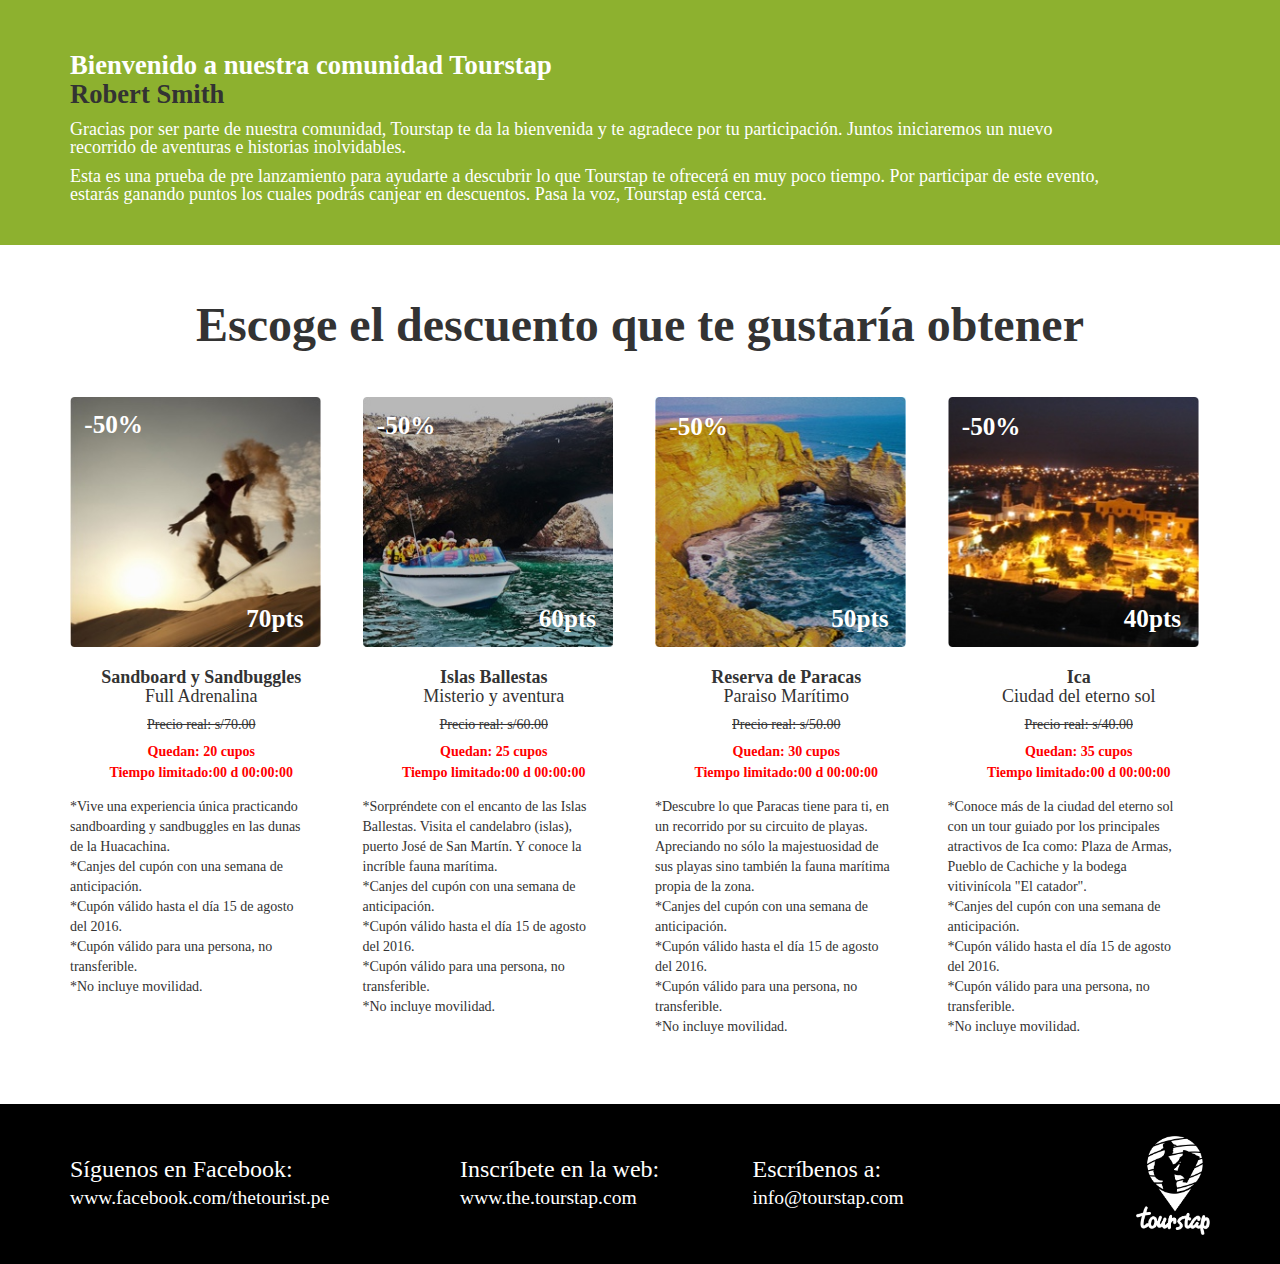
==== bienvenido.html @ 23b312dc "formulario" ====
<!DOCTYPE html>
<html>
  <head>
    <title>Tourstap</title>
    <meta charset="utf-8">
    <link rel="stylesheet" href="assets/css/main.css">
    <link rel="stylesheet" href="assets/css/sanfrancisco-font.css">
    <link rel="stylesheet" href="assets/css/bootstrap.min.css">
  </head>
  <body onLoad="clock(1); clock(2); clock(3); clock(4);">
    <section class="bg-green">
      <div class="container">
        <div class="row">
          <div class="col-xs-12 col-md-11">
            <h1>Bienvenido a nuestra comunidad Tourstap</h1>
            <h2>Robert Smith</h2>
            <p>Gracias por ser parte de nuestra comunidad, Tourstap te da la bienvenida y te agradece por tu participación. Juntos iniciaremos un nuevo recorrido de aventuras e historias inolvidables.</p>
            <p>Esta es una prueba de pre lanzamiento para ayudarte a descubrir lo que Tourstap te ofrecerá en muy poco tiempo. Por participar de este evento, estarás ganando puntos los cuales podrás canjear en descuentos. Pasa la voz, Tourstap está cerca.</p>
          </div>
        </div>
      </div>
    </section>
    <section class="descuentos hidden-xs hidden-sm">
      <div class="container">
        <div class="row">
          <div class="col-xs-12">
            <h1 class="title">Escoge el descuento que te gustaría obtener</h1>
          </div>
          <div class="col-xs-12 col-md-3">
            <div style="background-image:url('assets/img/d-1.jpg');"><span class="text-dsct">-50%</span><span class="text-pts">70pts</span></div>
            <h4>Sandboard y Sandbuggles</h4>
            <p class="sub-title">Full Adrenalina</p>
            <p class="text-strike">Precio real: s/70.00</p>
            <p class="limit-time">Quedan: 20 cupos</p>
            <p class="limit-time inline">Tiempo limitado:<span class="limit-time inline" id="clockdiv1">
              
            </span></p>
            
            <ul>
              <li>*Vive una experiencia única practicando sandboarding y sandbuggles en las dunas de la Huacachina.</li>
              <li>*Canjes del cupón con una semana de anticipación.</li>
              <li>*Cupón válido hasta el día 15 de agosto del 2016.</li>
              <li>*Cupón válido para una persona, no transferible.</li>
              <li>*No incluye movilidad.</li>
            </ul>
          </div>
          <div class="col-xs-12 col-md-3">
            <div style="background-image:url('assets/img/d-2.jpg'); "><span class="text-dsct">-50%</span><span class="text-pts">60pts</span></div>
            <h4>Islas Ballestas</h4>
            <p class="sub-title">Misterio y aventura</p>
            <p class="text-strike">Precio real: s/60.00</p>
            <p class="limit-time">Quedan: 25 cupos</p>
            <p class="limit-time inline">Tiempo limitado:<span class="limit-time inline" id="clockdiv2">
              
            </span></p>
            
            <ul>
              <li>*Sorpréndete con el encanto de las Islas Ballestas. Visita el candelabro (islas), puerto José de San Martín. Y conoce la incríble fauna marítima. </li>
              <li>*Canjes del cupón con una semana de anticipación.</li>
              <li>*Cupón válido hasta el día 15 de agosto del 2016.</li>
              <li>*Cupón válido para una persona, no transferible.</li>
              <li>*No incluye movilidad.</li>
            </ul>
          </div>
          <div class="col-xs-12 col-md-3">
            <div style="background-image:url('assets/img/d-3.jpg');"><span class="text-dsct">-50%</span><span class="text-pts">50pts</span></div>
            <h4>Reserva de Paracas</h4>
            <p class="sub-title">Paraiso Marítimo</p>
            <p class="text-strike">Precio real: s/50.00</p>
            <p class="limit-time">Quedan: 30 cupos</p>
            <p class="limit-time inline">Tiempo limitado:<span class="limit-time inline" id="clockdiv3">
              
            </span></p>
            
            <ul>
              <li>*Descubre lo que Paracas tiene para ti, en un recorrido por su circuito de playas. Apreciando no sólo la majestuosidad de sus playas sino también la fauna marítima propia de la zona.</li>
              <li>*Canjes del cupón con una semana de anticipación.</li>
              <li>*Cupón válido hasta el día 15 de agosto del 2016.</li>
              <li>*Cupón válido para una persona, no transferible.</li>
              <li>*No incluye movilidad.</li>
            </ul>
          </div>
          <div class="col-xs-12 col-md-3">
            <div style="background-image:url('assets/img/d-4.jpg');"><span class="text-dsct">-50%</span><span class="text-pts">40pts</span></div>
            <h4>Ica</h4>
            <p class="sub-title">Ciudad del eterno sol</p>
            <p class="text-strike">Precio real: s/40.00</p>
            <p class="limit-time">Quedan: 35 cupos</p>
            <p class="limit-time inline">Tiempo limitado:<span class="limit-time inline" id="clockdiv4">
             
            </span></p>
            
            <ul>
              <li>*Conoce más de la ciudad del eterno sol con un tour guiado por los principales atractivos de Ica como: Plaza de Armas, Pueblo de Cachiche y la bodega vitivinícola "El catador".</li>
              <li>*Canjes del cupón con una semana de anticipación.</li>
              <li>*Cupón válido hasta el día 15 de agosto del 2016.</li>
              <li>*Cupón válido para una persona, no transferible.</li>
              <li>*No incluye movilidad.</li>
            </ul>
          </div>
        </div>
      </div>
    </section>
    <section class="descuentos-xs hidden-md hidden-lg">
      <div class="container">
        <div class="row">
          <div class="col-xs-12">
            <h1 class="title">Escoge el descuento que te gustaría obtener</h1>
          </div>
        </div>
      </div>
      <div style="background-image:url('assets/img/responsive-d1.jpg');" class="dsct"><span class="text-dsct">-50%</span><span class="text-pts">70pts</span></div>
      <div class="container">
        <div class="row">
          <div class="col-xs-12">
            <h4>Sandboard y Sandbuggles</h4>
            <p class="sub-title">Full Adrenalina</p>
            <p class="text-strike">Precio real: s/70.00</p>
            <p class="limit-time">Quedan: 20 cupos</p>
            <p class="limit-time inline">Tiempo limitado:<span class="limit-time inline" id="clockmovil1">
              
            </span></p>
            
            <ul>
              <li>*Vive una experiencia única practicando sandboarding y sandbuggles en las dunas de la Huacachina.</li>
              <li>*Canjes del cupón con una semana de anticipación.</li>
              <li>*Cupón válido hasta el día 15 de agosto del 2016.</li>
              <li>*Cupón válido para una persona, no transferible.</li>
              <li>*No incluye movilidad.</li>
            </ul>
          </div>
        </div>
      </div>
      <div style="background-image:url('assets/img/responsive-d2.jpg');" class="dsct"><span class="text-dsct">-50%</span><span class="text-pts">60pts</span></div>
      <div class="container">
        <div class="row">
          <div class="col-xs-12">
            <h4>Islas Ballestas</h4>
            <p class="sub-title">Misterio y aventura</p>
            <p class="text-strike">Precio real: s/60.00</p>
            <p class="limit-time">Quedan: 25 cupos</p>
            <p class="limit-time inline">Tiempo limitado:<span class="limit-time inline" id="clockmovil2">
              
            </span></p>
            
            <ul>
              <li>*Sorpréndete con el encanto de las Islas Ballestas. Visita el candelabro (islas), puerto José de San Martín. Y conoce la incríble fauna marítima. </li>
              <li>*Canjes del cupón con una semana de anticipación.</li>
              <li>*Cupón válido hasta el día 15 de agosto del 2016.</li>
              <li>*Cupón válido para una persona, no transferible.</li>
              <li>*No incluye movilidad.</li>
            </ul>
          </div>
        </div>
      </div>
      <div style="background-image:url('assets/img/responsive-d3.jpg');" class="dsct"><span class="text-dsct">-50%</span><span class="text-pts">50pts</span></div>
      <div class="container">
        <div class="row">
          <div class="col-xs-12">
            <h4>Reserva de Paracas</h4>
            <p class="sub-title">Paraiso Marítimo</p>
            <p class="text-strike">Precio real: s/50.00</p>
            <p class="limit-time">Quedan: 30 cupos</p>
            <p class="limit-time inline">Tiempo limitado: <span class="limit-time inline" id="clockmovil3">
              
            </span></p>
           
            <ul>
              <li>*Descubre lo que Paracas tiene para ti, en un recorrido por su circuito de playas. Apreciando no sólo la majestuosidad de sus playas sino también la fauna marítima propia de la zona.</li>
              <li>*Canjes del cupón con una semana de anticipación.</li>
              <li>*Cupón válido hasta el día 15 de agosto del 2016.</li>
              <li>*Cupón válido para una persona, no transferible.</li>
              <li>*No incluye movilidad.</li>
            </ul>
          </div>
        </div>
      </div>
      <div style="background-image:url('assets/img/responsive-d4.jpg');" class="dsct"><span class="text-dsct">-50%</span><span class="text-pts">40pts</span></div>
      <div class="container">
        <div class="row">
          <div class="col-xs-12">
            <h4>Ica</h4>
            <p class="sub-title">Ciudad del eterno sol</p>
            <p class="text-strike">Precio real: s/40.00</p>
            <p class="limit-time">Quedan: 35 cupos</p>
            <p class="limit-time inline">Tiempo limitado:<span class="limit-time inline" id="clockmovil4">
              
            </span></p>
            
            <ul>
              <li>*Conoce más de la ciudad del eterno sol con un tour guiado por los principales atractivos de Ica como: Plaza de Armas, Pueblo de Cachiche y la bodega vitivinícola "El catador".</li>
              <li>*Canjes del cupón con una semana de anticipación.</li>
              <li>*Cupón válido hasta el día 15 de agosto del 2016.</li>
              <li>*Cupón válido para una persona, no transferible.</li>
              <li>*No incluye movilidad.</li>
            </ul>
          </div>
        </div>
      </div>
    </section>
    <footer>
      <div class="container">
        <div class="row hidden-xs hidden-sm">
          <div class="col-md-4">
            <p>Síguenos en Facebook:</p><a href="www.facebook.com/thetourist.pe" target="_blank" class="link">www.facebook.com/thetourist.pe</a>
          </div>
          <div class="col-md-3">
            <p>Inscríbete en la web:</p><a href="www.the.tourstap.com" target="_blank" class="link">www.the.tourstap.com</a>
          </div>
          <div class="col-md-3">
            <p>Escríbenos a:</p><a href="info@tourstap.com" target="_blank" class="link">info@tourstap.com</a>
          </div>
          <div class="col-md-2"><img src="assets/img/logo.png" class="logo"></div>
        </div>
        <div class="row hidden-md hidden-lg">
          <div class="col-xs-4"><a href="www.facebook.com/thetourist.pe" target="_blank"><img src="assets/icon/icono-facebook.png"></a></div>
          <div class="col-xs-4"><a href="www.the.tourstap.com" target="_blank"><img src="assets/icon/icono-web.png"></a></div>
          <div class="col-xs-4"><a href="info@tourstap.com" target="_blank"><img src="assets/icon/icono-mensaje.png"></a></div>
        </div>
      </div>
    </footer>
    <script src="https://ajax.googleapis.com/ajax/libs/jquery/1.9.0/jquery.min.js"></script>
    <script src="assets/js/jquery.countdown.min.js"></script>
    <script src="assets/js/main.js"></script>
  </body>
</html>
---- assets/css/main.css ----
body {
  font-family: "san francisco" !important;
  font-weight: 400 !important;
}
body p {
  font-size: 14px;
}
.intro {
  background-image: url("../img/bg-hero.png");
  height: 965px;
  width: 100%;
  background-repeat: no-repeat;
  background-size: cover;
}
.intro .text-white {
  color: #fff;
  padding-right: 7%;
}
.intro .text-white .title-lg {
  font-size: 36px;
  font-weight: 400;
}
.intro .text-white .title-md {
  font-size: 30px;
}
.intro .text-white .text-md {
  font-size: 23px;
  font-weight: 400;
}
.intro .text-white ol {
  padding-bottom: 4%;
  padding-top: 4%;
  padding-left: 3%;
}
.intro .text-white ol li {
  line-height: 1.8;
}
.intro .text-white .text-sm {
  font-size: 18px;
}
.intro .text-white p.text-sm {
  margin-bottom: 4%;
}
.fw-800 {
  font-weight: 800 !important;
}
.lh-1 {
  line-height: 1;
}
.text-shadow {
  text-shadow: 5px 5px 10px #000;
}
.logo {
  margin: 4% 0% 2% 0%;
  width: 11%;
}
.overlay-form {
  padding: 23% 17% 0% 17%;
  width: 115%;
  height: 600px;
  background-color: rgba(0,0,0,0.5);
  float: right;
  border-radius: 10px;
}
.overlay-form form input {
  width: 100%;
  border-radius: 6px;
  border: 0px;
  height: 36px;
  margin: 10px 0px 10px 0px;
  font-size: 18px;
  padding: 0px 0px 0px 12px;
}
.overlay-form form .selfie {
  clear: both;
}
.overlay-form form .input-hidden {
  opacity: 0;
  position: absolute;
  margin: 0;
  padding: 0;
  height: 40px;
  width: 92%;
  left: 4%;
  top: 9%;
}
.overlay-form form .input-imagen {
  display: none;
}
.overlay-form form .button {
  width: 100%;
  background-color: #02bbcf;
  border: 1px solid #02bbcf;
  border-radius: 6px;
  margin-top: 10px;
  font-size: 18px;
  color: #fff;
}
.overlay-form form .button:hover {
  background-color: #158591;
  border: 1px solid #158591;
}
.overlay-form form .button:focus {
  background-color: #02bbcf;
  border: 1px solid #02bbcf;
}
.overlay-form form p {
  color: #fff;
  text-align: justify;
  font-weight: 100;
  padding-top: 5%;
  line-height: 1.2;
  font-size: 15px;
}
.overlay-form form .submit {
  padding-left: 0px !important;
  background-color: #8db12f;
  color: #fff;
  margin-top: 20%;
}
.overlay-form form .submit:hover {
  background-color: #738837;
}
.overlay-form form .submit:focus {
  background-color: #8db12f;
}
.descuentos .row {
  padding: 3% 0% 5% 0%;
}
.descuentos h1.title {
  text-align: center;
  font-size: 48px;
  font-weight: 800;
}
.descuentos .col-xs-12.col-md-3 {
  padding-top: 3%;
  text-align: center;
}
.descuentos .col-xs-12.col-md-3 div {
  color: #fff;
  font-size: 1.8em;
  font-weight: 800;
  width: 100%;
  height: 250px;
  background-repeat: no-repeat;
  background-size: contain;
}
.descuentos .col-xs-12.col-md-3 div .text-dsct {
  position: absolute;
  top: 7%;
  left: 10%;
}
.descuentos .col-xs-12.col-md-3 div .text-pts {
  position: absolute;
  right: 15%;
  margin-top: 70%;
}
.descuentos .col-xs-12.col-md-3 div.dsct .text-dsct {
  position: absolute;
  margin-top: 4%;
  left: 10%;
}
.descuentos .col-xs-12.col-md-3 div.dsct .text-pts {
  position: absolute;
  right: 15%;
  margin-bottom: 33%;
}
.descuentos .col-xs-12.col-md-3 h4 {
  font-size: 18px;
  font-weight: 800;
  margin-bottom: 0px;
  margin-top: 8%;
}
.descuentos .col-xs-12.col-md-3 .sub-title {
  font-weight: 400;
  line-height: 1;
  font-size: 18px;
}
.descuentos .col-xs-12.col-md-3 .text-strike {
  text-decoration: line-through;
}
.descuentos .col-xs-12.col-md-3 .limit-time {
  color: #f00;
  font-weight: 600;
  line-height: 1;
  margin-bottom: 4px;
}
.descuentos .col-xs-12.col-md-3 ul {
  text-align: left;
  list-style-type: none;
  padding: 5% 7% 0% 0%;
}
footer {
  background-color: #000;
  color: #fff;
  padding: 2% 0% 2% 0%;
}
footer .row.hidden-md.hidden-lg {
  text-align: center;
  padding: 5% 12% 5% 12%;
}
footer .row.hidden-md.hidden-lg img {
  height: 115px;
}
footer .row {
  -webkit-box-align: center;
  -moz-box-align: center;
  box-align: center;
  -webkit-align-items: center;
  -moz-align-items: center;
  -ms-align-items: center;
  -o-align-items: center;
  align-items: center;
  -ms-flex-align: center;
  display: -webkit-box;
  display: -moz-box;
  display: box;
  display: -webkit-flex;
  display: -moz-flex;
  display: -ms-flexbox;
  display: flex;
  -webkit-box-orient: horizontal;
  -moz-box-orient: horizontal;
  box-orient: horizontal;
  -webkit-box-direction: normal;
  -moz-box-direction: normal;
  -webkit-flex-direction: row;
  -moz-box-direction: row;
  flex-direction: row;
  -ms-flex-direction: row;
}
footer p {
  text-align: left;
  font-size: 24px;
  margin-bottom: 0px;
  line-height: 1.2;
}
footer .link {
  font-size: 1.4em;
  font-weight: 100;
  color: #fff;
}
footer .link:hover {
  color: #fff;
}
footer .logo {
  width: 45%;
  float: right;
}
.bg-green {
  background-color: #8db12f;
  padding: 4% 0% 2.5% 0%;
}
.bg-green h1 {
  font-size: 1.9em;
  color: #fff;
  font-weight: 800;
  margin: 0px;
}
.bg-green h2 {
  font-size: 1.9em;
  font-weight: 800;
  margin: 0px;
}
.bg-green p {
  color: #fff;
  font-size: 18px;
  margin-top: 1%;
  font-weight: 200;
  line-height: 1;
}
.number {
  font-size: 13px;
  position: relative;
  bottom: 3px;
}
.inline {
  display: inline;
}
.intro-xs {
  background-image: url("../img/bg-hero.png");
  height: 630px;
  width: 100%;
  background-repeat: no-repeat;
  background-size: cover;
}
.intro-xs .text-white {
  color: #fff;
}
.intro-xs .title-lg {
  font-size: 2.9em;
  padding-top: 5%;
  font-weight: 800;
}
.intro-xs .col-xs-12.text-white {
  text-align: center;
  padding-top: 15%;
}
.intro-xs .logo-xs {
  width: 22%;
}
.xs {
  font-size: 18px;
}
.xs .row {
  padding: 12% 0% 12% 0%;
}
.xs p {
  font-size: 18px;
}
.xs .title-md {
  font-size: 23px;
}
.overlay-form-xs {
  padding: 12% 20% 12% 20%;
  width: 100%;
  background-color: rgba(0,0,0,0.5);
}
.overlay-form-xs form input {
  width: 100%;
  border-radius: 6px;
  border: 0px;
  height: 65px;
  margin: 10px 0px 10px 0px;
  font-size: 25px;
  padding: 0px 0px 0px 12px;
}
.overlay-form-xs form .selfie {
  clear: both;
}
.overlay-form-xs form .input-hidden {
  opacity: 0;
  position: absolute;
  margin: 0;
  padding: 0;
  height: 65px;
  width: 92%;
  left: 4%;
  top: 9%;
}
.overlay-form-xs form .input-imagen {
  display: none;
}
.overlay-form-xs form .button {
  padding: 3% 0% 3% 0%;
  width: 100%;
  background-color: #02bbcf;
  border: 1px solid #02bbcf;
  border-radius: 6px;
  margin-top: 10px;
  font-size: 25px;
  color: #fff;
}
.overlay-form-xs form .button:hover {
  background-color: #158591;
  border: 1px solid #158591;
}
.overlay-form-xs form .button:focus {
  background-color: #02bbcf;
  border: 1px solid #02bbcf;
}
.overlay-form-xs form p {
  color: #fff;
  text-align: justify;
  font-weight: 100;
  padding-top: 5%;
  line-height: 1.2;
  font-size: 20px;
}
.overlay-form-xs form .submit {
  padding-left: 0px !important;
  background-color: #8db12f;
  color: #fff;
  margin-top: 8%;
  height: 65px;
  font-size: 30px;
}
.overlay-form-xs form .submit:hover {
  background-color: #738837;
}
.overlay-form-xs form .submit:focus {
  background-color: #8db12f;
}
.descuentos-xs {
  padding: 6% 0% 6% 0%;
  text-align: center;
}
.descuentos-xs .container {
  margin-bottom: 4%;
}
.descuentos-xs h1.title {
  text-align: center;
  font-size: 40px;
  font-weight: 800;
}
.descuentos-xs div.dsct {
  color: #fff;
  font-size: 40px;
  font-weight: 800;
  width: 100%;
  height: 295px;
  background-repeat: no-repeat;
  background-size: cover;
  margin-bottom: 2%;
}
.descuentos-xs div.dsct .text-dsct {
  position: absolute;
  left: 2%;
  margin-top: 1%;
}
.descuentos-xs div.dsct .text-pts {
  position: absolute;
  right: 2%;
  margin-top: 22%;
}
.descuentos-xs h4 {
  font-size: 18px;
  font-weight: 800;
  margin-bottom: 0px;
  margin-top: 4%;
}
.descuentos-xs .sub-title {
  font-weight: 400;
  line-height: 1;
  font-size: 18px;
}
.descuentos-xs .text-strike {
  text-decoration: line-through;
}
.descuentos-xs .limit-time {
  color: #f00;
  font-weight: 600;
  line-height: 1;
  margin-bottom: 4px;
}
.descuentos-xs ul {
  text-align: left;
  list-style-type: none;
  padding: 4% 0% 0% 0%;
  line-height: 1;
  font-size: 18px;
}
/*# sourceMappingURL=assets/stylus/main.css.map */
---- assets/css/sanfrancisco-font.css ----
/**
 * http://applemusic.tumblr.com/
 * https://jsfiddle.net/xq56dmrh/
 */

/** Ultra Light */
@font-face {
  font-family: "San Francisco";
  font-weight: 100;
  src: url("https://applesocial.s3.amazonaws.com/assets/styles/fonts/sanfrancisco/sanfranciscodisplay-ultralight-webfont.woff");
}

/** Thin */
@font-face {
  font-family: "San Francisco";
  font-weight: 200;
  src: url("https://applesocial.s3.amazonaws.com/assets/styles/fonts/sanfrancisco/sanfranciscodisplay-thin-webfont.woff");
}

/** Regular */
@font-face {
  font-family: "San Francisco";
  font-weight: 400;
  src: url("https://applesocial.s3.amazonaws.com/assets/styles/fonts/sanfrancisco/sanfranciscodisplay-regular-webfont.woff");
}

/** Medium */
@font-face {
  font-family: "San Francisco";
  font-weight: 500;
  src: url("https://applesocial.s3.amazonaws.com/assets/styles/fonts/sanfrancisco/sanfranciscodisplay-medium-webfont.woff");
}

/** Semi Bold */
@font-face {
  font-family: "San Francisco";
  font-weight: 600;
  src: url("https://applesocial.s3.amazonaws.com/assets/styles/fonts/sanfrancisco/sanfranciscodisplay-semibold-webfont.woff");
}

/** Bold */ 
@font-face {
  font-family: "San Francisco";
  font-weight: 700;
  src: url("https://applesocial.s3.amazonaws.com/assets/styles/fonts/sanfrancisco/sanfranciscodisplay-bold-webfont.woff");
}
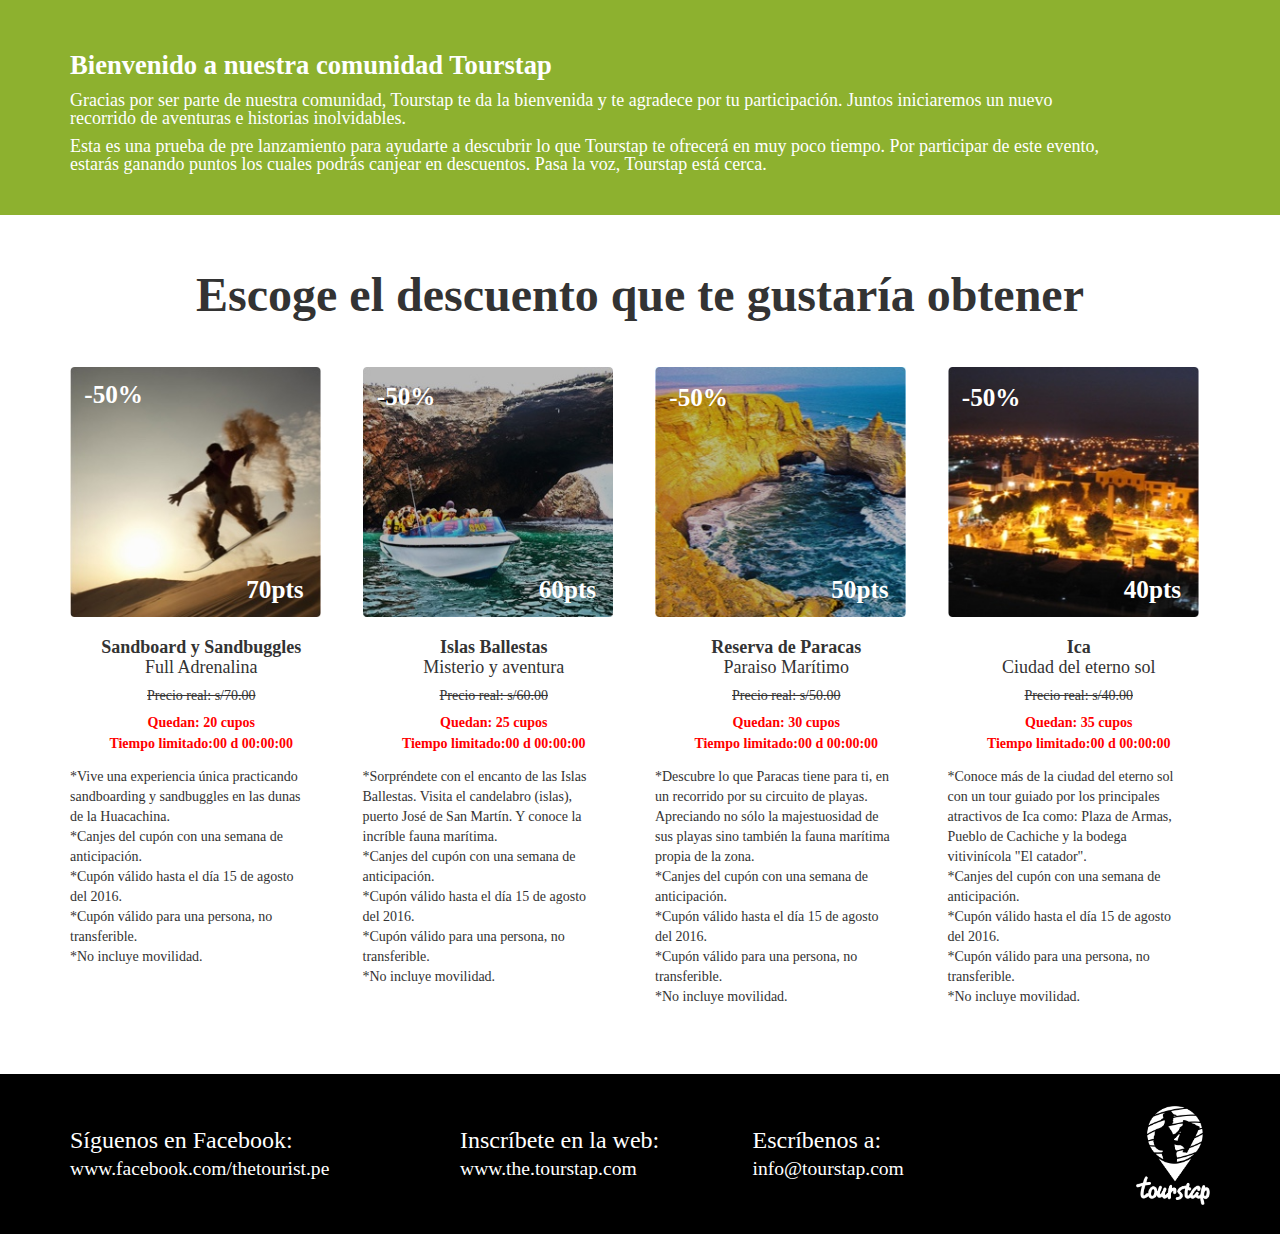
==== commit 89b8d009: "validación, file type" ====
--- a/bienvenido.html
+++ b/bienvenido.html
@@ -13,7 +13,7 @@
         <div class="row">
           <div class="col-xs-12 col-md-11">
             <h1>Bienvenido a nuestra comunidad Tourstap</h1>
-            <h2>Robert Smith</h2>
+            <!-- <h2>Robert Smith</h2> -->
             <p>Gracias por ser parte de nuestra comunidad, Tourstap te da la bienvenida y te agradece por tu participación. Juntos iniciaremos un nuevo recorrido de aventuras e historias inolvidables.</p>
             <p>Esta es una prueba de pre lanzamiento para ayudarte a descubrir lo que Tourstap te ofrecerá en muy poco tiempo. Por participar de este evento, estarás ganando puntos los cuales podrás canjear en descuentos. Pasa la voz, Tourstap está cerca.</p>
           </div>
